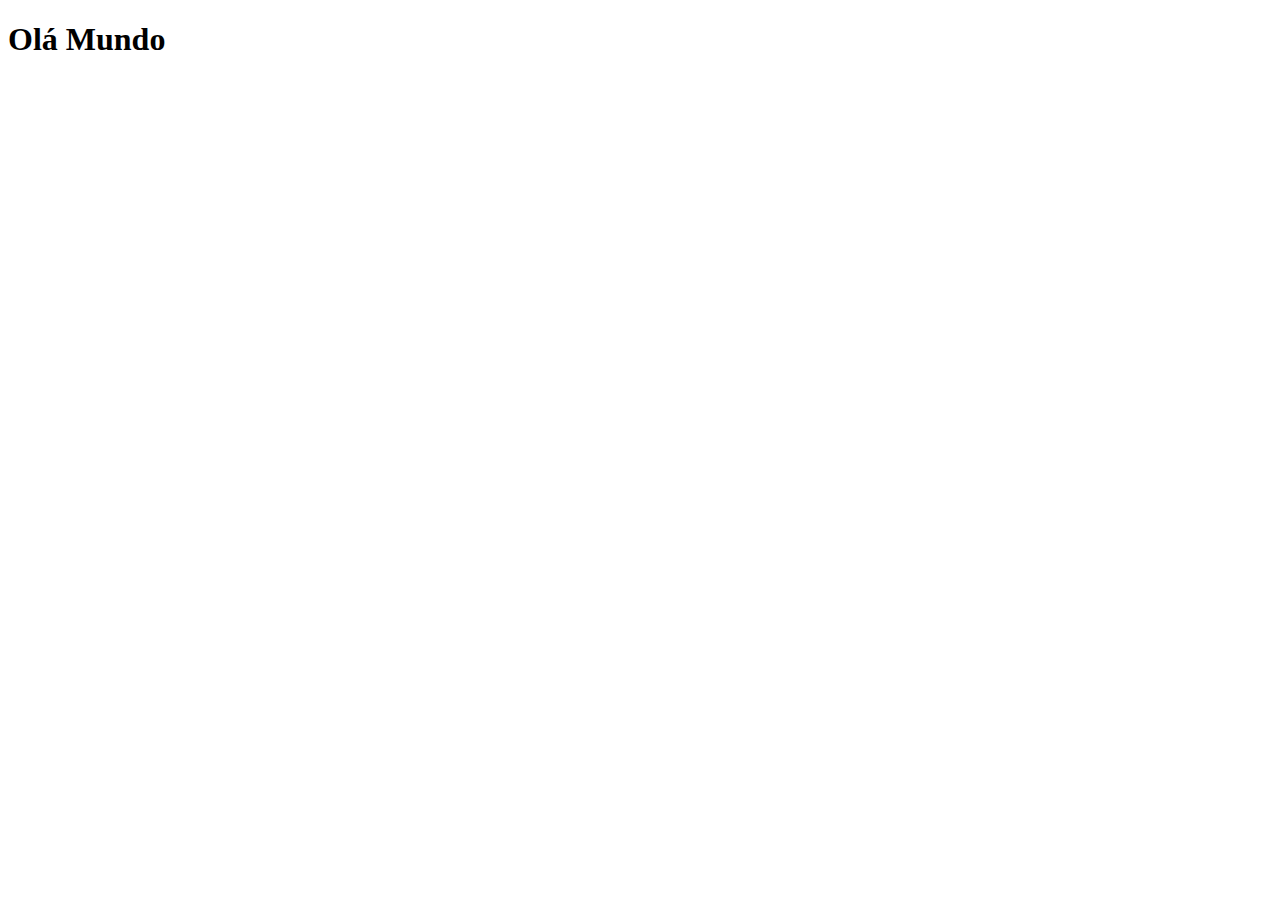
==== index.html @ de9d8b88 "Criei a pagina principal" ====
<!DOCTYPE html>
<html lang="pt-br
">
<head>
    <meta charset="UTF-8">
    <meta http-equiv="X-UA-Compatible" content="IE=edge">
    <meta name="viewport" content="width=device-width, initial-scale=1.0"><link rel="shortcut icon" href="favicon.ico" type="image/x-icon">

    <title>Projeto Redes Sociais</title>
</head>
<body>
    <h1> Olá Mundo</h1>
</body>
</html>
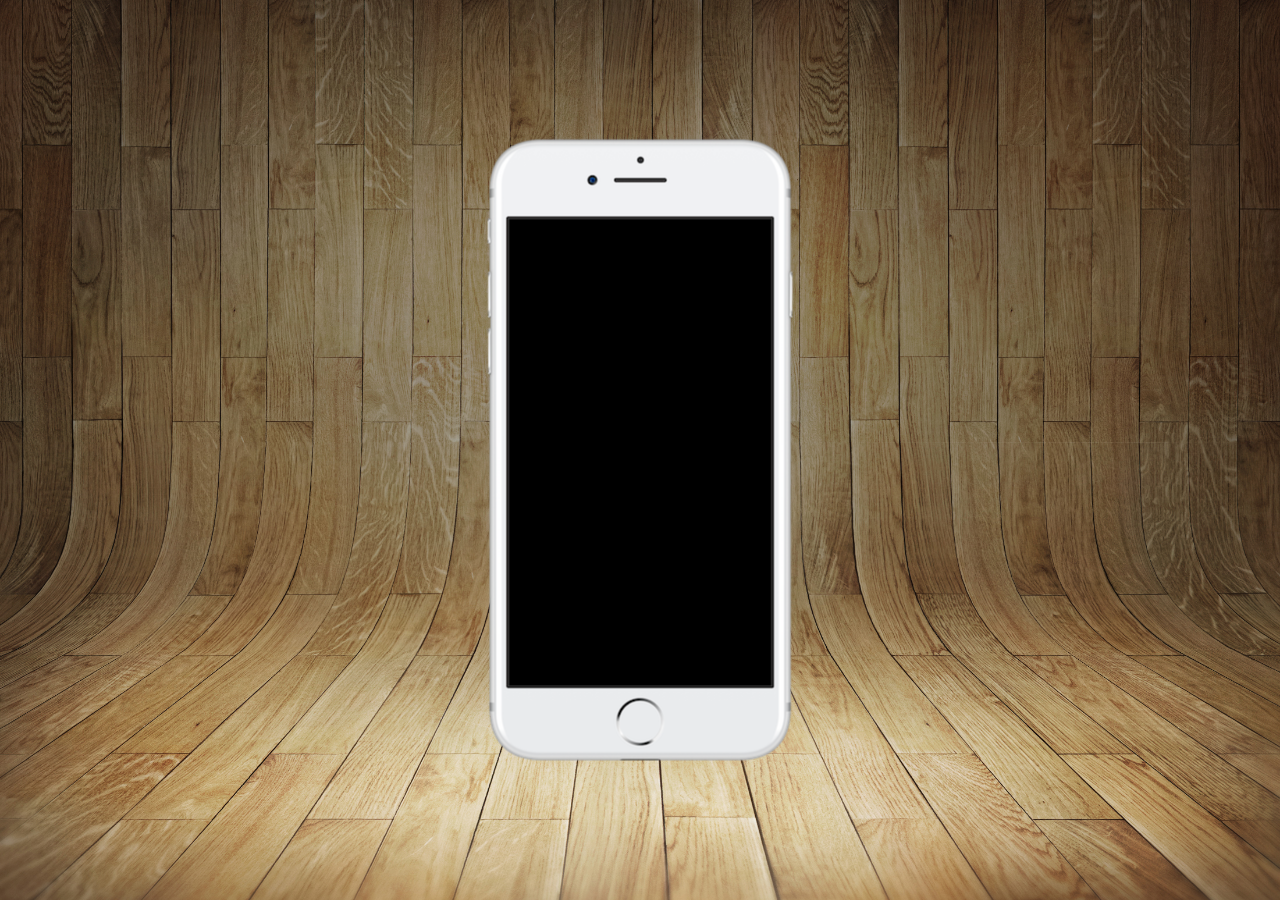
==== commit 071ce959: "Atualizado" ====
--- a/index.html
+++ b/index.html
@@ -5,10 +5,17 @@
     <meta charset="UTF-8">
     <meta http-equiv="X-UA-Compatible" content="IE=edge">
     <meta name="viewport" content="width=device-width, initial-scale=1.0"><link rel="shortcut icon" href="favicon.ico" type="image/x-icon">
-
+    <link rel="stylesheet" href="estilos/style.css">
     <title>Projeto Redes Sociais</title>
 </head>
 <body>
-    <h1> Olá Mundo</h1>
+  <main>
+    <section id="telefone">
+
+    </section>
+    <section id="redes-sociais">
+
+    </section>
+  </main>
 </body>
 </html>--- a/estilos/style.css
+++ b/estilos/style.css
@@ -0,0 +1,35 @@
+@charset "UTF-8";
+
+* {
+    margin: 0PX;
+    padding: 0PX;
+    font-family: Arial, Helvetica, sans-serif;
+}
+
+html, body {
+    height: 100vh;
+    width: 100vw;
+    background-color: black;
+}
+
+body {
+background: url('../imagens/fundo-madeira.jpg')no-repeat top center;
+background-size: cover;
+background-attachment: fixed;
+}
+
+main {
+    position: relative;
+    height: 100vh;
+   
+}
+
+section#telefone {
+position: absolute;
+top: 50%;
+left: 50%;
+transform: translate(-50%, -50%);
+height: 627px;
+width: 311px;
+background: url('../imagens/frame-iphone.png') no-repeat;
+}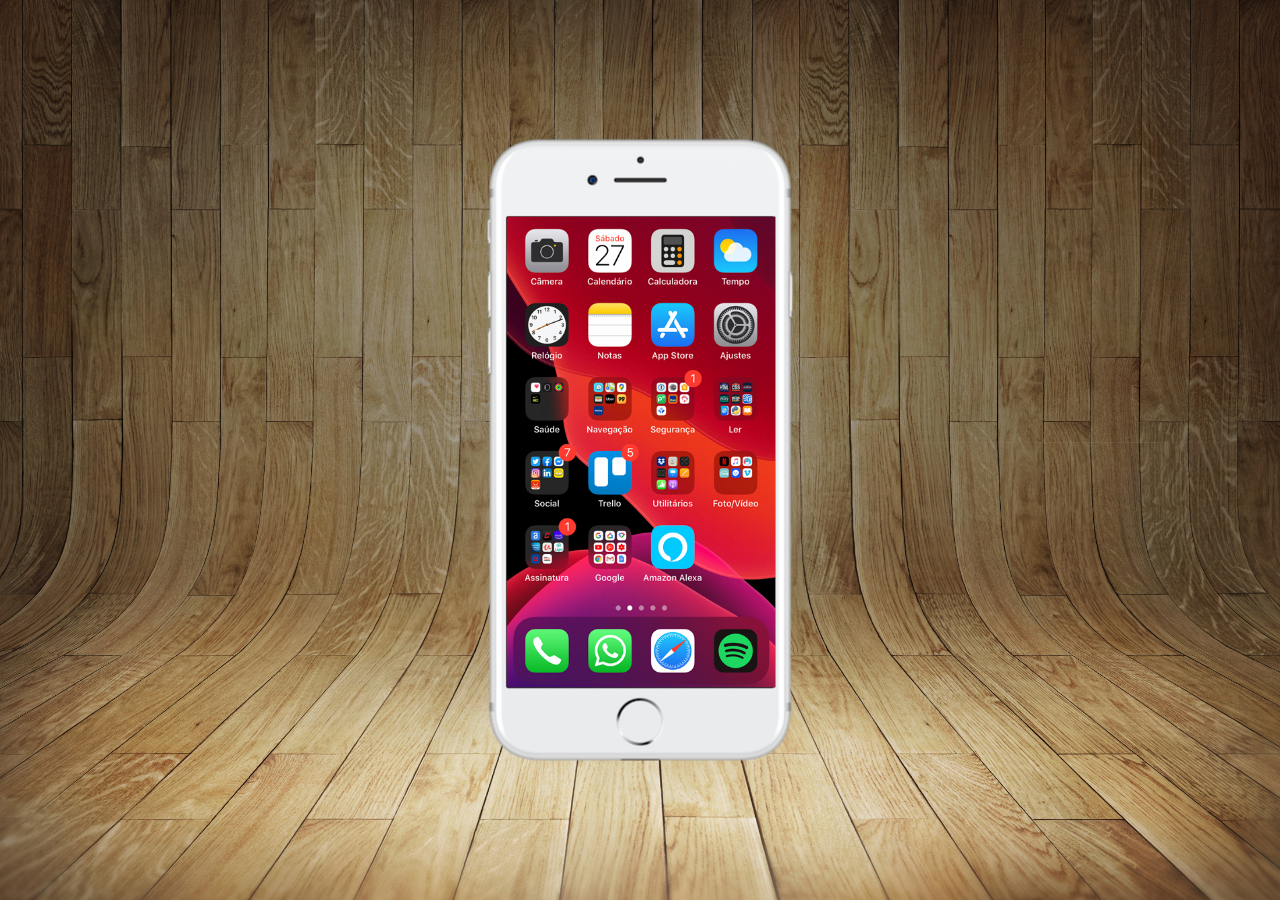
==== commit 67351002: "atualizei" ====
--- a/index.html
+++ b/index.html
@@ -11,7 +11,7 @@
 <body>
   <main>
     <section id="telefone">
-
+        <iframe src="home.html" name="tela" id="tela" frameborder="0"></iframe>
     </section>
     <section id="redes-sociais">
 
--- a/estilos/style.css
+++ b/estilos/style.css
@@ -32,4 +32,12 @@
 height: 627px;
 width: 311px;
 background: url('../imagens/frame-iphone.png') no-repeat;
+}
+
+iframe#tela {
+    position: relative;
+    top: 80px;
+    left: 22px;
+    width: 269px;
+    height: 471px;
 }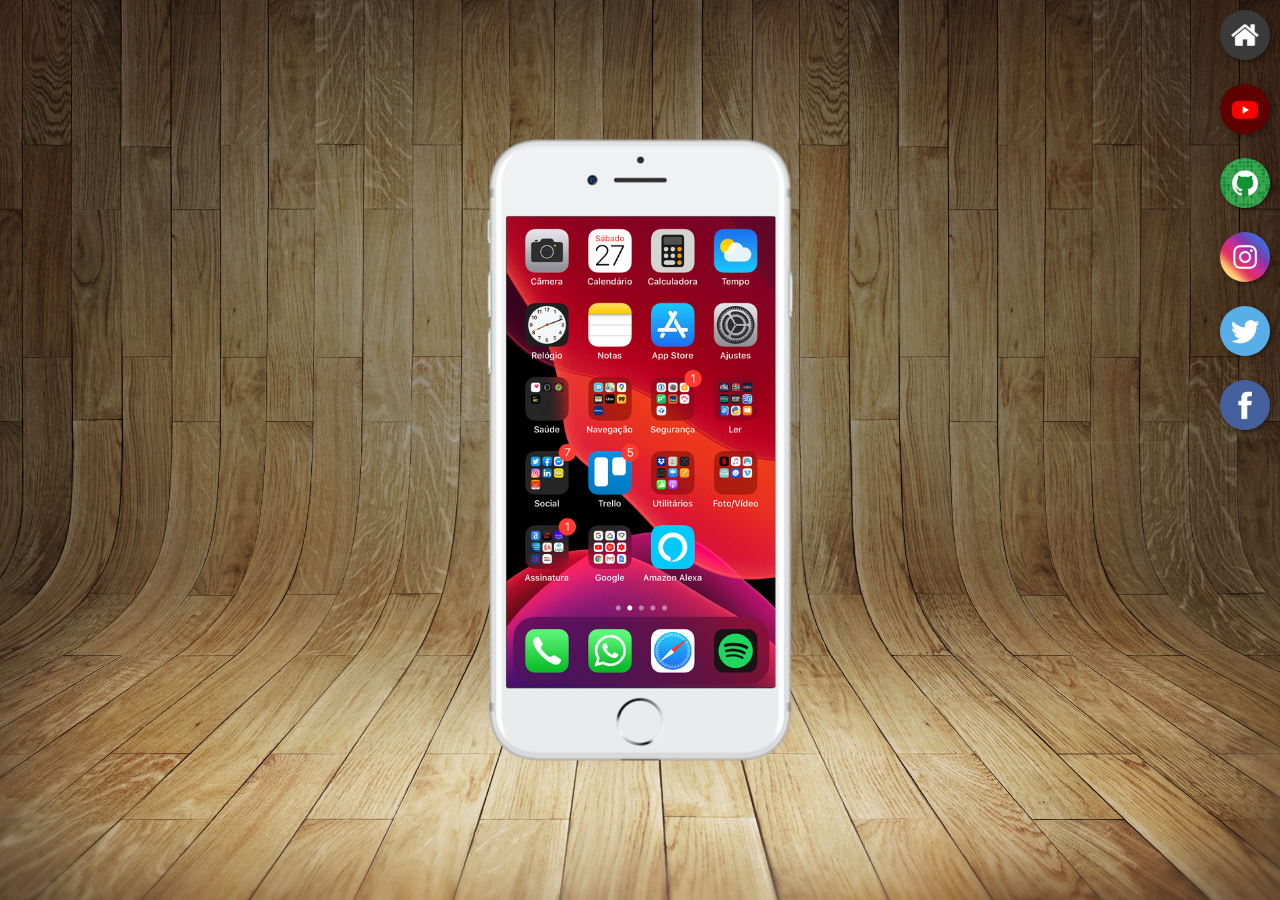
==== commit 14efe7e7: "botões" ====
--- a/index.html
+++ b/index.html
@@ -11,10 +11,17 @@
 <body>
   <main>
     <section id="telefone">
-        <iframe src="home.html" name="tela" id="tela" frameborder="0"></iframe>
+        <iframe src="home.html" name="tela" id="tela" frameborder="0">
+          seu navegador não é compatível com isso.
+        </iframe>
     </section>
     <section id="redes-sociais">
-
+        <a href="#" target="tela"><img src="imagens/logo-home.jpg" alt="home"></a><br>
+        <a href="#" target="tela"><img src="imagens/logo-youtube.jpg" alt="youtube"></a><br>
+        <a href="#" target="tela"><img src="imagens/logo-github.jpg" alt="github"></a><br>
+        <a href="#" target="tela"><img src="imagens/logo-instagram.jpg" alt="instragram"></a><br>
+        <a href="#" target="tela"><img src="imagens/logo-twitter.jpg" alt="twitter"></a><br>
+        <a href="#" target="tela"><img src="imagens/logo-facebook.jpg" alt="facebook"></a><br>
     </section>
   </main>
 </body>
--- a/estilos/style.css
+++ b/estilos/style.css
@@ -40,4 +40,23 @@
     left: 22px;
     width: 269px;
     height: 471px;
+}
+
+section#redes-sociais {
+    text-align: right;
+}
+
+section#redes-sociais img {
+    width: 50px;
+    margin: 10px;
+    border-radius: 50%;
+    box-shadow: 2px 2px 5px rgba(0, 0, 0, 0.400);
+    box-sizing: border-box;
+}
+
+section#redes-sociais img:hover {
+    border: 2px solid rgba(255, 255, 255, 0.637);
+    transform: translate(-3px, -3px);
+    box-shadow: 5px 5px 10px rgba(0, 0, 0, 0.623);
+    transition: transfom .3s, border 1s;
 }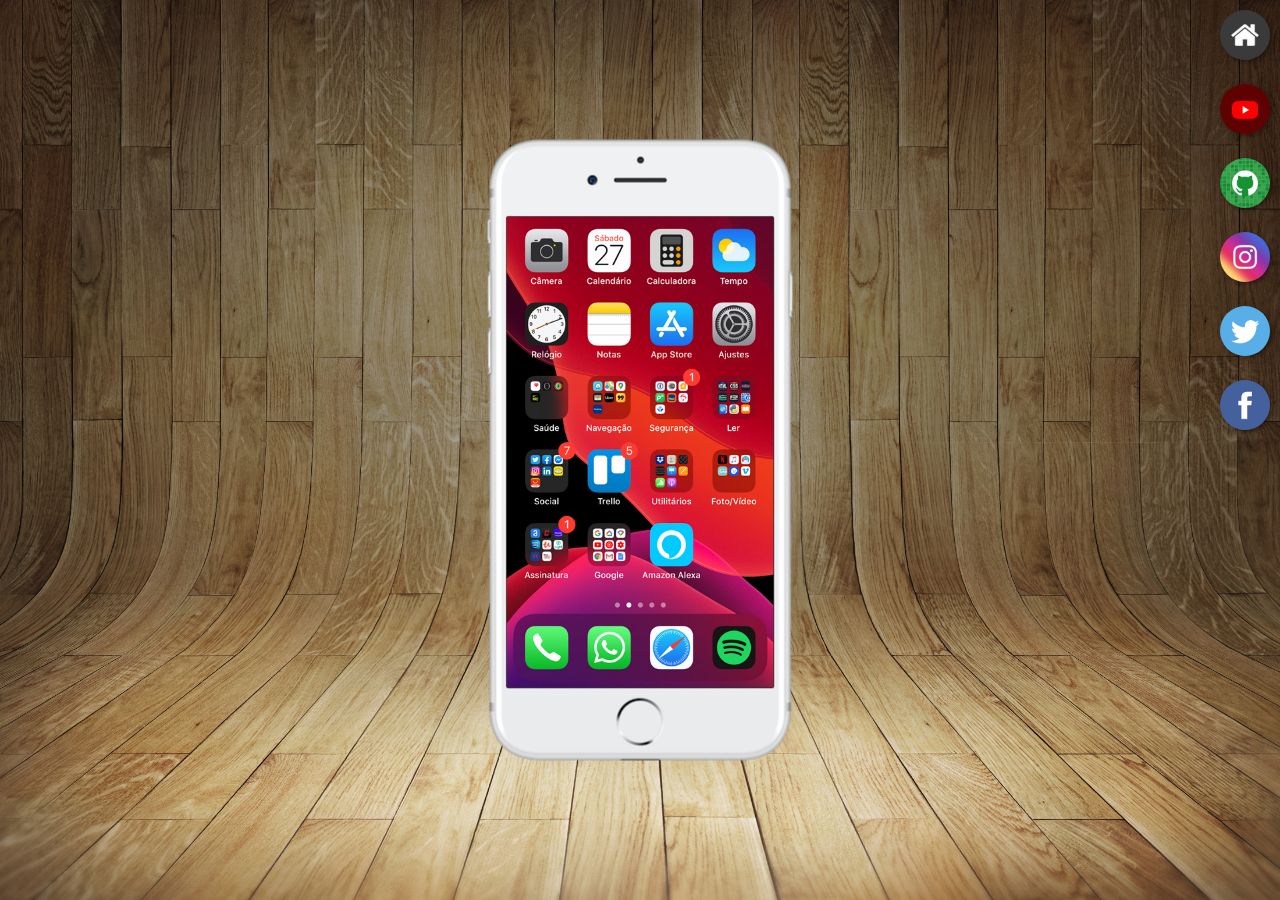
==== commit 2bf2870f: "atualizei" ====
--- a/index.html
+++ b/index.html
@@ -16,12 +16,12 @@
         </iframe>
     </section>
     <section id="redes-sociais">
-        <a href="#" target="tela"><img src="imagens/logo-home.jpg" alt="home"></a><br>
-        <a href="#" target="tela"><img src="imagens/logo-youtube.jpg" alt="youtube"></a><br>
-        <a href="#" target="tela"><img src="imagens/logo-github.jpg" alt="github"></a><br>
-        <a href="#" target="tela"><img src="imagens/logo-instagram.jpg" alt="instragram"></a><br>
-        <a href="#" target="tela"><img src="imagens/logo-twitter.jpg" alt="twitter"></a><br>
-        <a href="#" target="tela"><img src="imagens/logo-facebook.jpg" alt="facebook"></a><br>
+        <a href="home.html" target="tela"><img src="imagens/logo-home.jpg" alt="home"></a><br>
+        <a href="youtube.html" target="tela"><img src="imagens/logo-youtube.jpg" alt="youtube"></a><br>
+        <a href="github.html" target="tela"><img src="imagens/logo-github.jpg" alt="github"></a><br>
+        <a href="instagram.html" target="tela"><img src="imagens/logo-instagram.jpg" alt="instragram"></a><br>
+        <a href="twitter.html" target="tela"><img src="imagens/logo-twitter.jpg" alt="twitter"></a><br>
+        <a href="facebook.html" target="tela"><img src="imagens/logo-facebook.jpg" alt="facebook"></a><br>
     </section>
   </main>
 </body>
--- a/estilos/style.css
+++ b/estilos/style.css
@@ -38,7 +38,7 @@
     position: relative;
     top: 80px;
     left: 22px;
-    width: 269px;
+    width: 267px;
     height: 471px;
 }
 
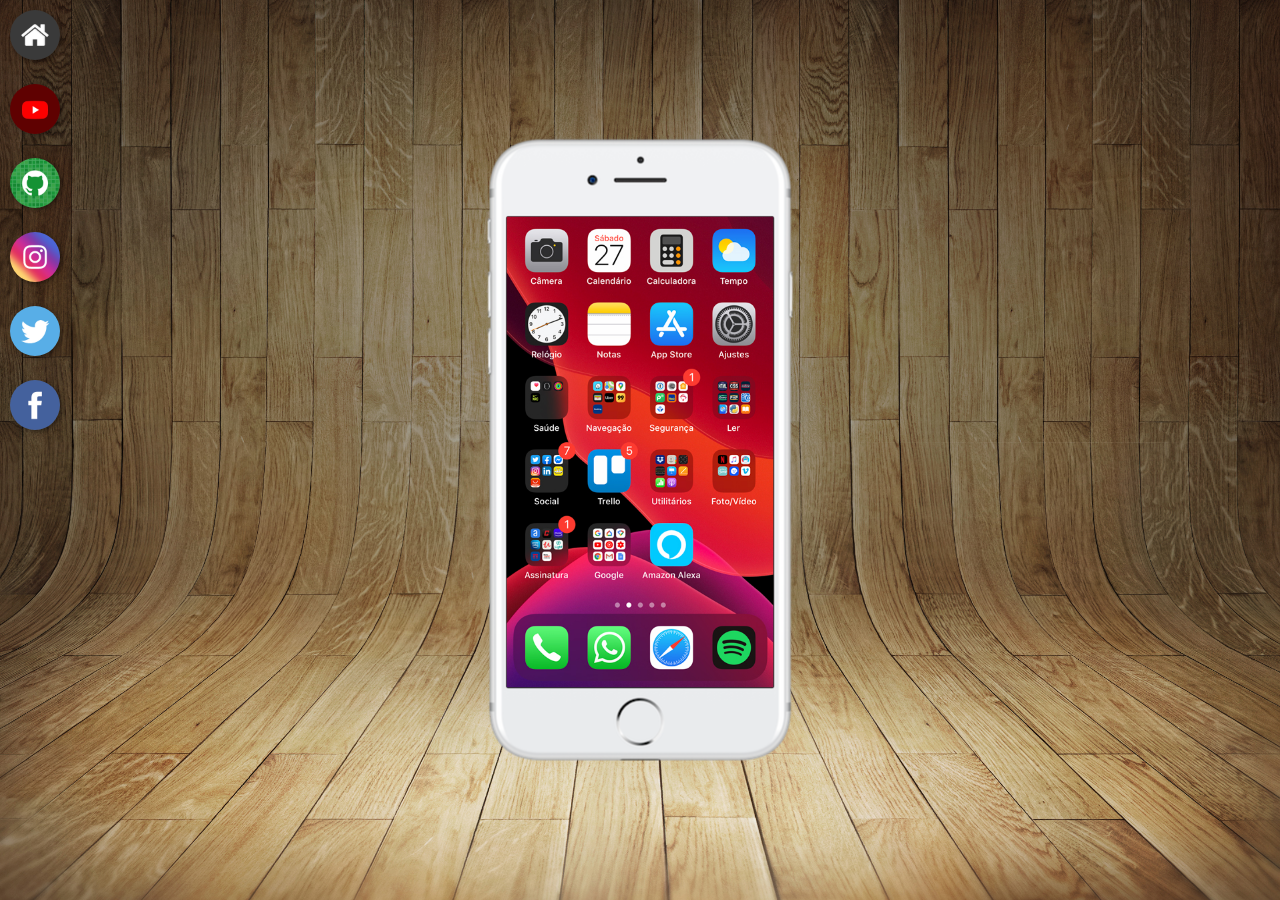
==== commit c8a3f423: "Atualizei" ====
--- a/index.html
+++ b/index.html
@@ -9,6 +9,7 @@
     <title>Projeto Redes Sociais</title>
 </head>
 <body>
+  
   <main>
     <section id="telefone">
         <iframe src="home.html" name="tela" id="tela" frameborder="0">
--- a/estilos/style.css
+++ b/estilos/style.css
@@ -43,7 +43,7 @@
 }
 
 section#redes-sociais {
-    text-align: right;
+    text-align:left;
 }
 
 section#redes-sociais img {
